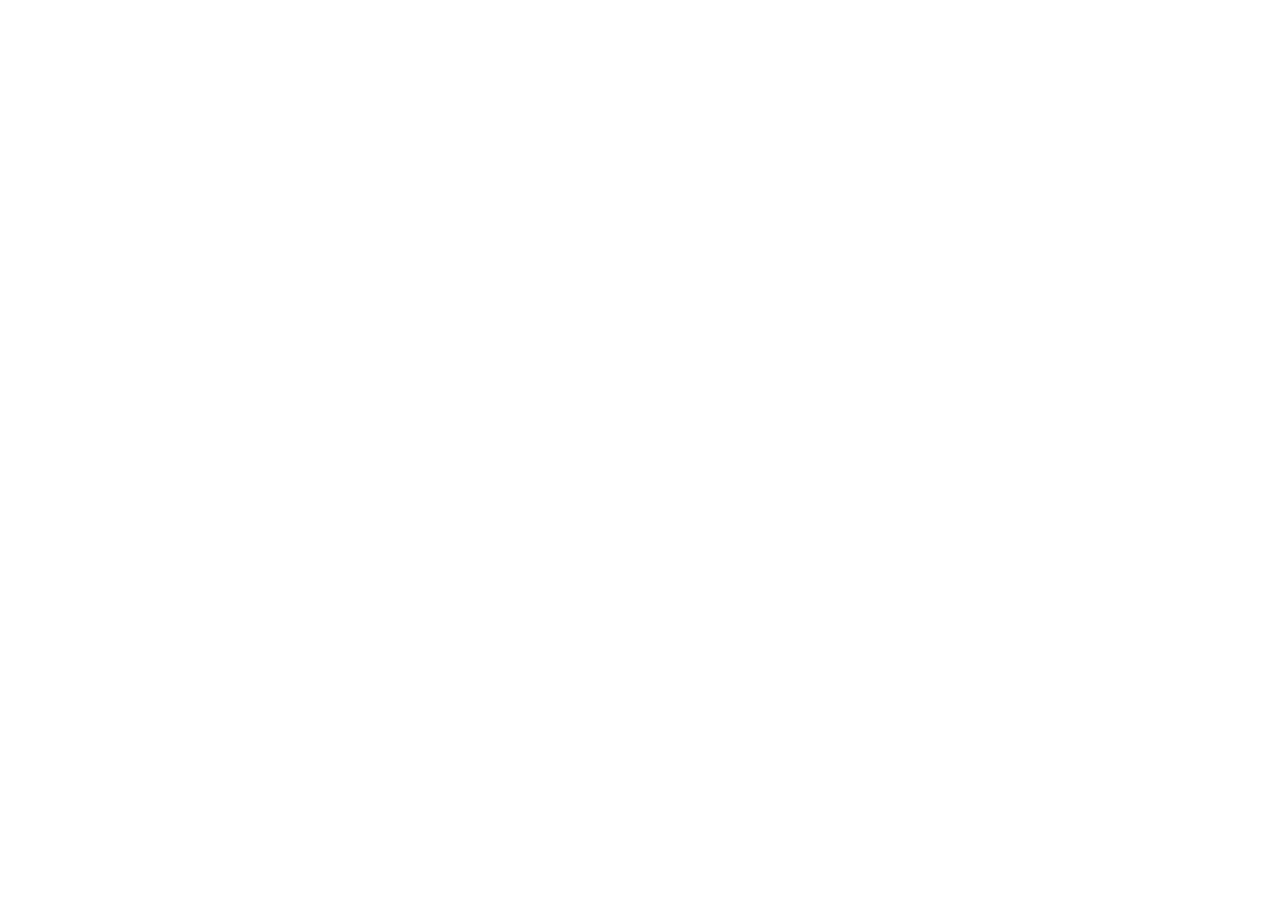
==== index.html @ eba16a73 "Update index.html" ====
<!DOCTYPE html>
<html lang="en">
<head>
    <meta charset="UTF-8">
    <meta http-equiv="X-UA-Compatible" content="IE=edge">
    <meta name="viewport" content="width=device-width, initial-scale=1.0">
    <title>3D OBJ Model Viewer</title>
    <style>
        body { margin: 0; }
        canvas { display: block; }
    </style>
</head>
<body>
    <!-- Include three.js library -->
    <script src="https://cdnjs.cloudflare.com/ajax/libs/three.js/r152/three.min.js"></script>
    <script src="https://cdn.jsdelivr.net/npm/three/examples/js/loaders/OBJLoader.js"></script>
    <script>
        // Basic scene setup
        const scene = new THREE.Scene();
        const camera = new THREE.PerspectiveCamera(75, window.innerWidth / window.innerHeight, 0.1, 1000);
        const renderer = new THREE.WebGLRenderer();
        renderer.setSize(window.innerWidth, window.innerHeight);
        document.body.appendChild(renderer.domElement);

        // Light setup
        const ambientLight = new THREE.AmbientLight(0xffffff, 0.5);
        scene.add(ambientLight);
        const directionalLight = new THREE.DirectionalLight(0xffffff, 1);
        directionalLight.position.set(1, 1, 1).normalize();
        scene.add(directionalLight);

        // Load the 3D model
        const loader = new THREE.OBJLoader();
        loader.load(
            // Replace with the path to your model file
            'modello.obj',
            function (object) {
                scene.add(object);

                // Initial camera position and basic rotation animation
                camera.position.z = 5;

                function animate() {
                    requestAnimationFrame(animate);
                    object.rotation.y += 0.01; // Rotates the model for visualization
                    renderer.render(scene, camera);
                }
                animate();
            },
            undefined,
            function (error) {
                console.error('An error occurred while loading the model:', error);
            }
        );

        // Resize handling
        window.addEventListener('resize', () => {
            camera.aspect = window.innerWidth / window.innerHeight;
            camera.updateProjectionMatrix();
            renderer.setSize(window.innerWidth, window.innerHeight);
        });
    </script>
</body>
</html>
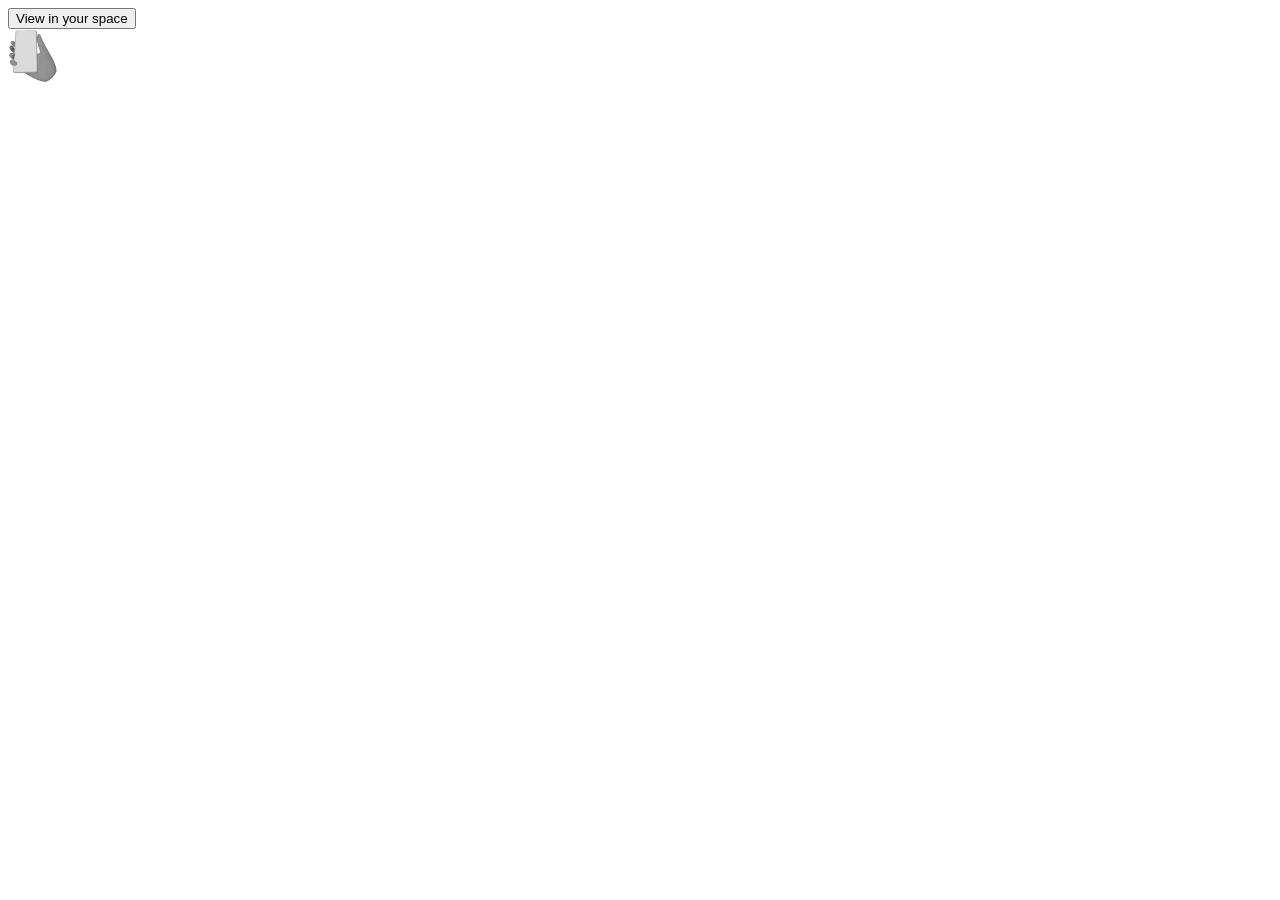
==== commit 256bebb7: "d adfdf" ====
--- a/index.html
+++ b/index.html
@@ -1,64 +1,27 @@
-<!DOCTYPE html>
+<!doctype html>
 <html lang="en">
-<head>
-    <meta charset="UTF-8">
-    <meta http-equiv="X-UA-Compatible" content="IE=edge">
-    <meta name="viewport" content="width=device-width, initial-scale=1.0">
-    <title>3D OBJ Model Viewer</title>
-    <style>
-        body { margin: 0; }
-        canvas { display: block; }
-    </style>
-</head>
-<body>
-    <!-- Include three.js library -->
-    <script src="https://cdnjs.cloudflare.com/ajax/libs/three.js/r152/three.min.js"></script>
-    <script src="https://cdn.jsdelivr.net/npm/three/examples/js/loaders/OBJLoader.js"></script>
-    <script>
-        // Basic scene setup
-        const scene = new THREE.Scene();
-        const camera = new THREE.PerspectiveCamera(75, window.innerWidth / window.innerHeight, 0.1, 1000);
-        const renderer = new THREE.WebGLRenderer();
-        renderer.setSize(window.innerWidth, window.innerHeight);
-        document.body.appendChild(renderer.domElement);
-
-        // Light setup
-        const ambientLight = new THREE.AmbientLight(0xffffff, 0.5);
-        scene.add(ambientLight);
-        const directionalLight = new THREE.DirectionalLight(0xffffff, 1);
-        directionalLight.position.set(1, 1, 1).normalize();
-        scene.add(directionalLight);
-
-        // Load the 3D model
-        const loader = new THREE.OBJLoader();
-        loader.load(
-            // Replace with the path to your model file
-            'modello.obj',
-            function (object) {
-                scene.add(object);
-
-                // Initial camera position and basic rotation animation
-                camera.position.z = 5;
-
-                function animate() {
-                    requestAnimationFrame(animate);
-                    object.rotation.y += 0.01; // Rotates the model for visualization
-                    renderer.render(scene, camera);
-                }
-                animate();
-            },
-            undefined,
-            function (error) {
-                console.error('An error occurred while loading the model:', error);
-            }
-        );
-
-        // Resize handling
-        window.addEventListener('resize', () => {
-            camera.aspect = window.innerWidth / window.innerHeight;
-            camera.updateProjectionMatrix();
-            renderer.setSize(window.innerWidth, window.innerHeight);
-        });
-    </script>
-</body>
+  <head>
+    <title>&lt;model-viewer&gt; template</title>
+    <meta charset="utf-8">
+    <meta name="description" content="&lt;model-viewer&gt; template">
+    <meta name="viewport" content="width=device-width, initial-scale=1">
+    <link type="text/css" href="./styles.css" rel="stylesheet"/>
+  </head>
+  <body>
+    <!-- <model-viewer> HTML element -->
+    <model-viewer src="amogus.glb" ar ar-modes="webxr scene-viewer quick-look" camera-controls tone-mapping="neutral" poster="poster.webp" shadow-intensity="1">
+      <div class="progress-bar hide" slot="progress-bar">
+          <div class="update-bar"></div>
+      </div>
+      <button slot="ar-button" id="ar-button">
+          View in your space
+      </button>
+      <div id="ar-prompt">
+          <img src="ar_hand_prompt.png">
+      </div>
+    </model-viewer>  
+    <script src="script.js"></script>
+    <!-- Loads <model-viewer> for browsers: -->
+    <script type="module" src="https://ajax.googleapis.com/ajax/libs/model-viewer/4.0.0/model-viewer.min.js"></script>
+  </body>
 </html>
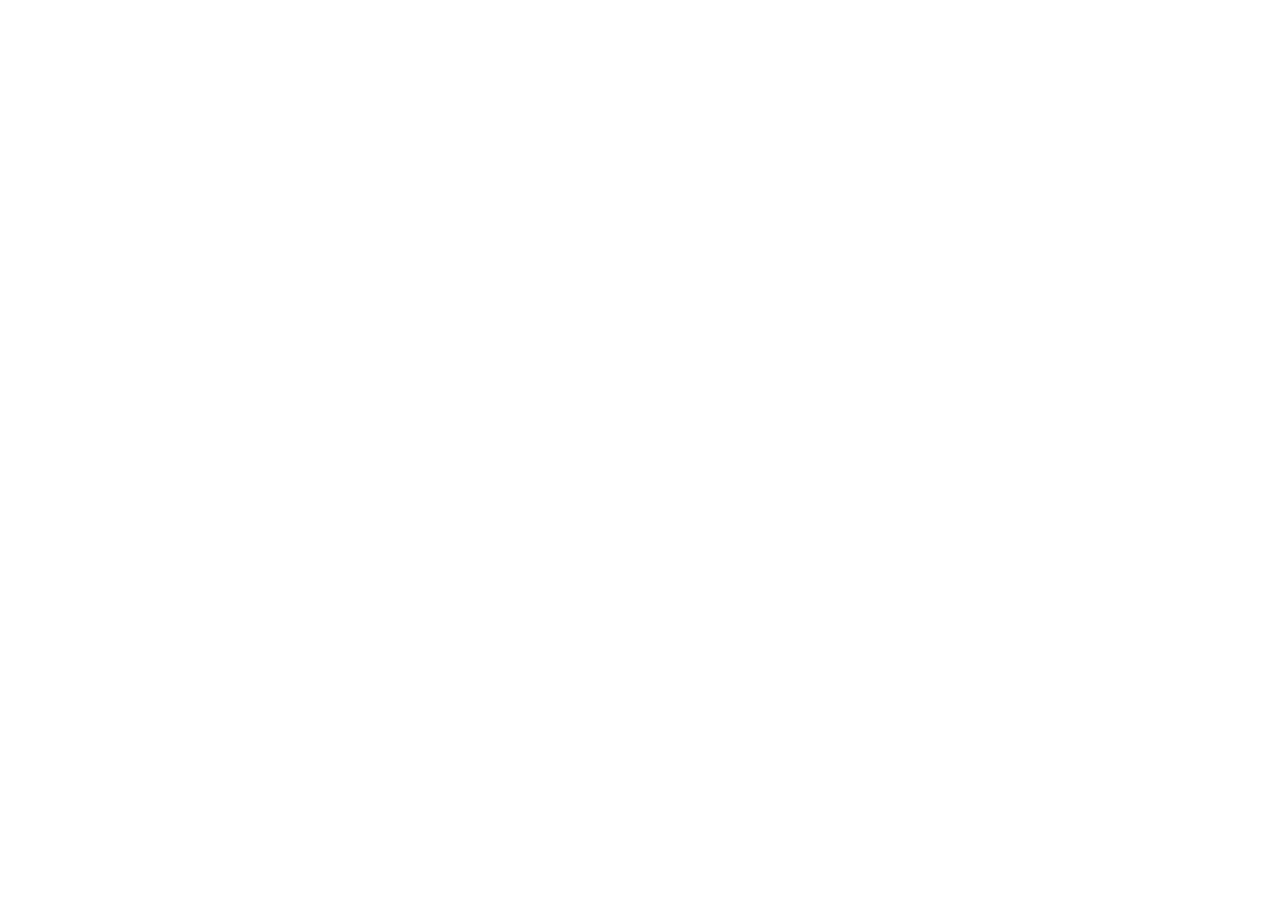
==== commit 80b866fc: "Update index.html" ====
--- a/index.html
+++ b/index.html
@@ -1,9 +1,9 @@
 <!doctype html>
 <html lang="en">
   <head>
-    <title>&lt;model-viewer&gt; template</title>
+    <title>&lt;3d showcase&gt; by dani</title>
     <meta charset="utf-8">
-    <meta name="description" content="&lt;model-viewer&gt; template">
+    <meta name="description" content="&lt;its&gt; the arm">
     <meta name="viewport" content="width=device-width, initial-scale=1">
     <link type="text/css" href="./styles.css" rel="stylesheet"/>
   </head>
--- a/styles.css
+++ b/styles.css
@@ -0,0 +1,109 @@
+:not(:defined) > * {
+  display: none;
+}
+
+html {
+  height: 100%;
+}
+
+body {
+  margin: 0;
+  padding: 0;
+  width: 100%;
+  height: 100%;
+}
+
+model-viewer {
+  width: 100%;
+  height: 90%;
+  background-color: #0099ff;
+}
+
+
+.progress-bar {
+  display: block;
+  width: 33%;
+  height: 10%;
+  max-height: 2%;
+  position: absolute;
+  left: 50%;
+  top: 50%;
+  transform: translate3d(-50%, -50%, 0);
+  border-radius: 25px;
+  box-shadow: 0px 3px 10px 3px rgba(0, 0, 0, 0.5), 0px 0px 5px 1px rgba(0, 0, 0, 0.6);
+  border: 1px solid rgba(255, 255, 255, 0.9);
+  background-color: rgba(52, 80, 99);
+}
+
+.progress-bar.hide {
+  visibility: hidden;
+  transition: visibility 0.3s;
+}
+
+.update-bar {
+  background-color: rgba(255, 255, 255, 0.9);
+  width: 0%;
+  height: 100%;
+  border-radius: 25px;
+  float: left;
+  transition: width 0.3s;
+}
+
+#ar-button {
+  background-image: url(ar_icon.png);
+  background-repeat: no-repeat;
+  background-size: 20px 20px;
+  background-position: 12px 50%;
+  background-color: #fff;
+  position: absolute;
+  left: 50%;
+  transform: translateX(-50%);
+  white-space: nowrap;
+  bottom: 16px;
+  padding: 0px 16px 0px 40px;
+  font-family: Roboto Regular, Helvetica Neue, sans-serif;
+  font-size: 14px;
+  color:#4285f4;
+  height: 36px;
+  line-height: 36px;
+  border-radius: 18px;
+  border: 1px solid #DADCE0;
+}
+
+#ar-button:active {
+  background-color: #E8EAED;
+}
+
+#ar-button:focus {
+  outline: none;
+}
+
+#ar-button:focus-visible {
+  outline: 1px solid #4285f4;
+}
+
+@keyframes circle {
+  from { transform: translateX(-50%) rotate(0deg) translateX(50px) rotate(0deg); }
+  to   { transform: translateX(-50%) rotate(360deg) translateX(50px) rotate(-360deg); }
+}
+
+@keyframes elongate {
+  from { transform: translateX(100px); }
+  to   { transform: translateX(-100px); }
+}
+
+model-viewer > #ar-prompt {
+  position: absolute;
+  left: 50%;
+  bottom: 60px;
+  animation: elongate 2s infinite ease-in-out alternate;
+  display: none;
+}
+
+model-viewer[ar-status="session-started"] > #ar-prompt {
+  display: block;
+}
+
+model-viewer > #ar-prompt > img {
+  animation: circle 4s linear infinite;
+}
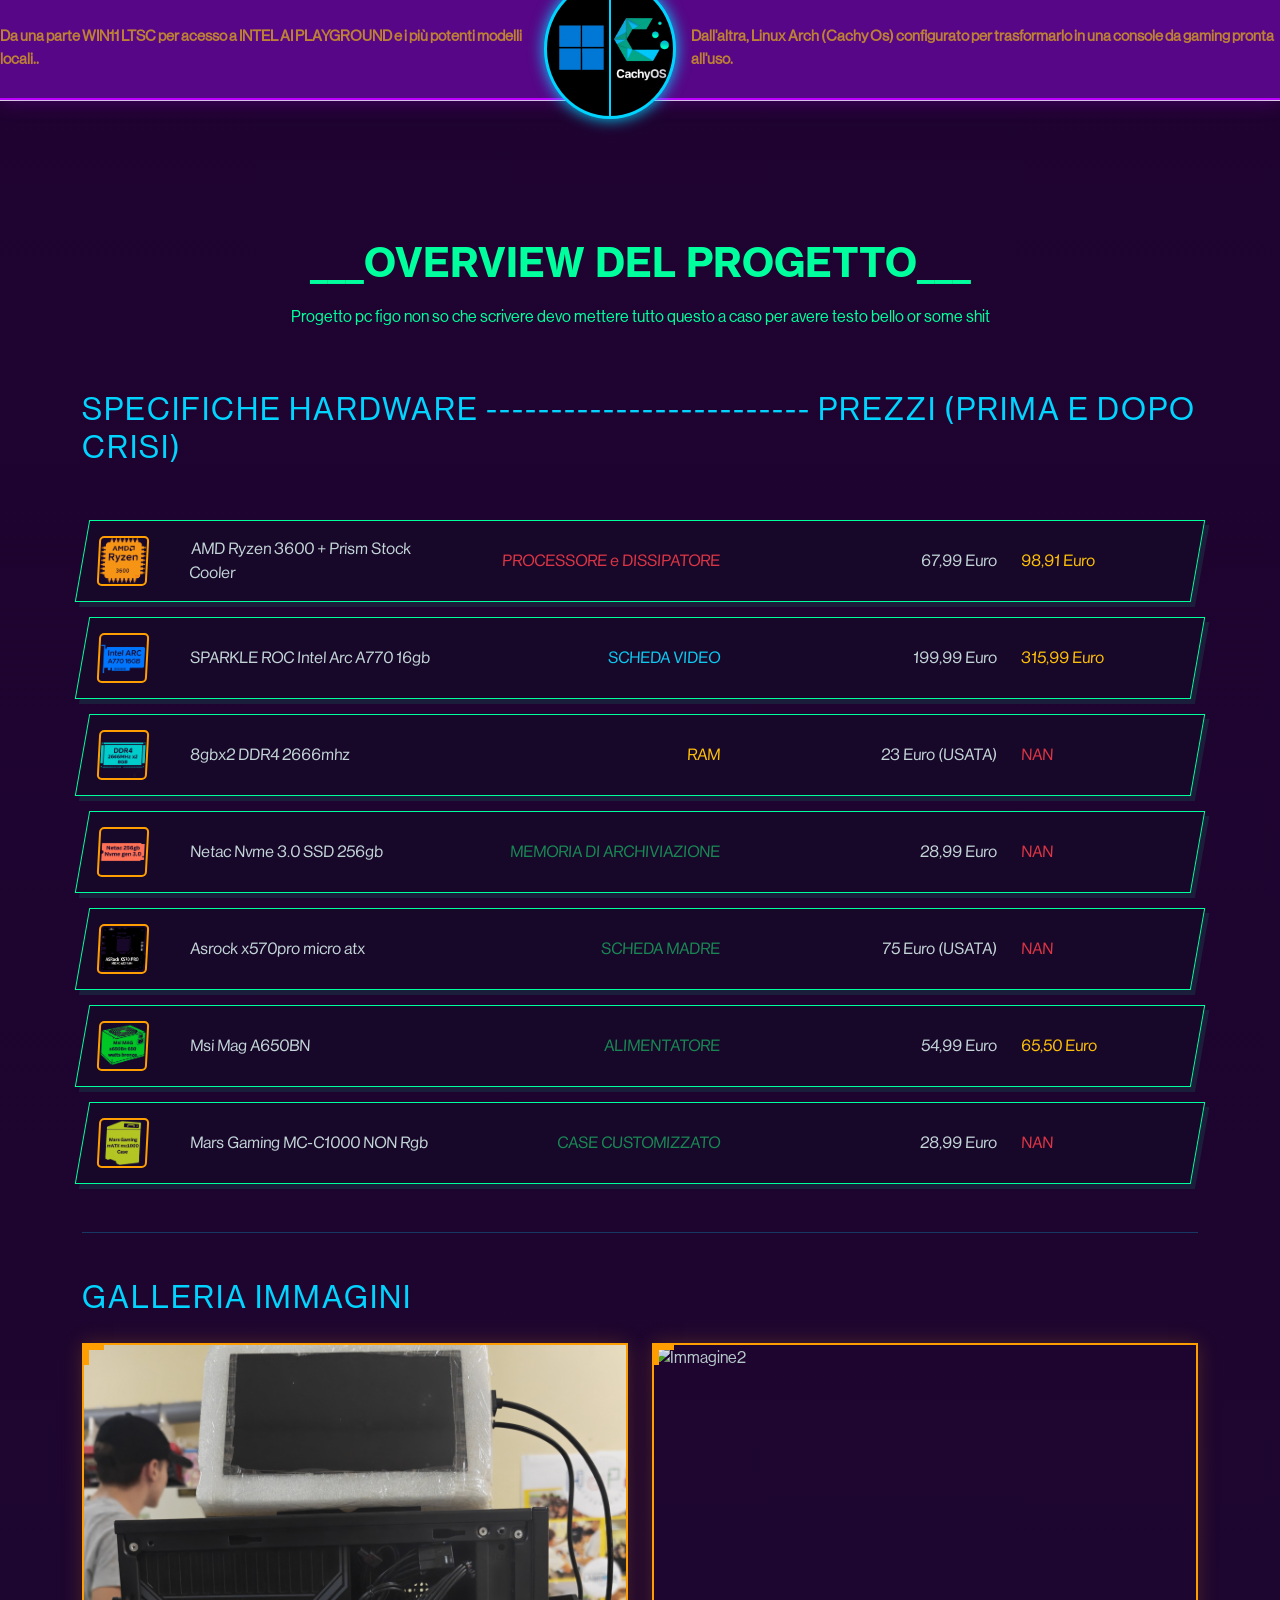
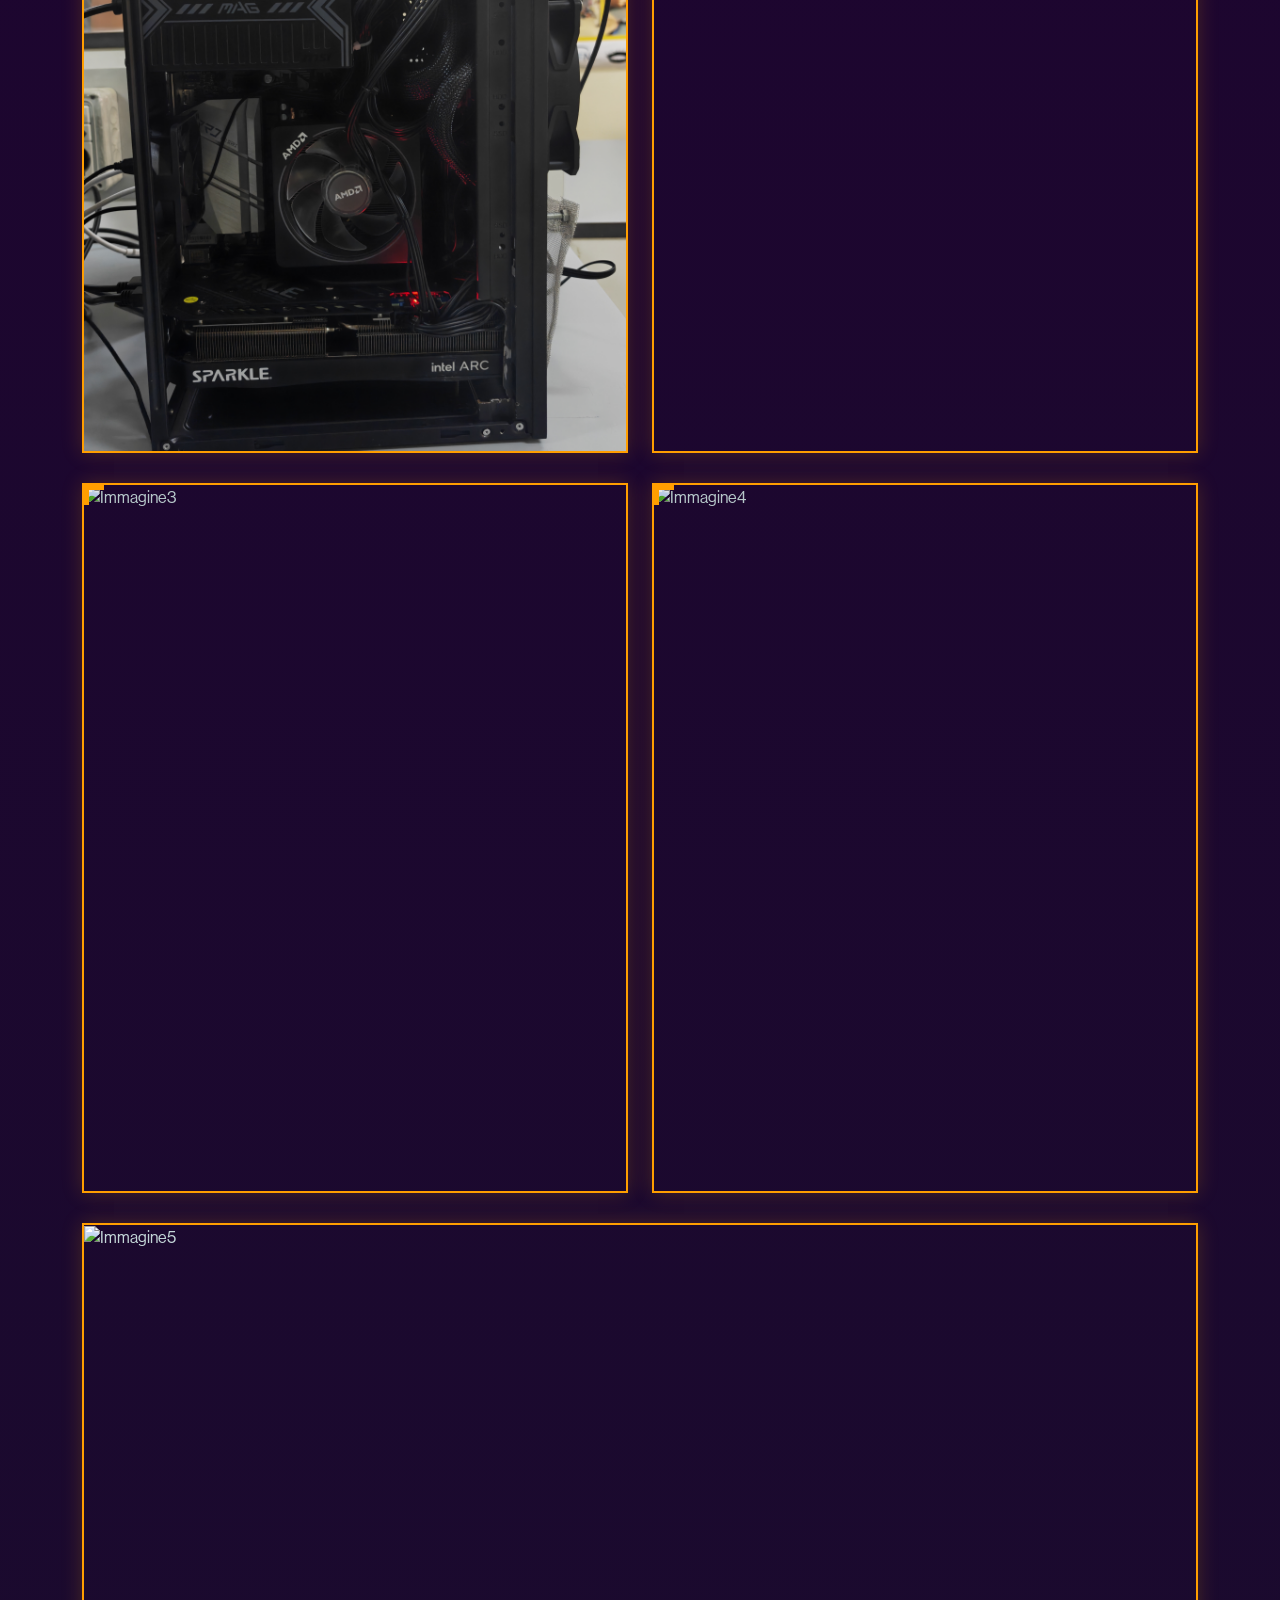
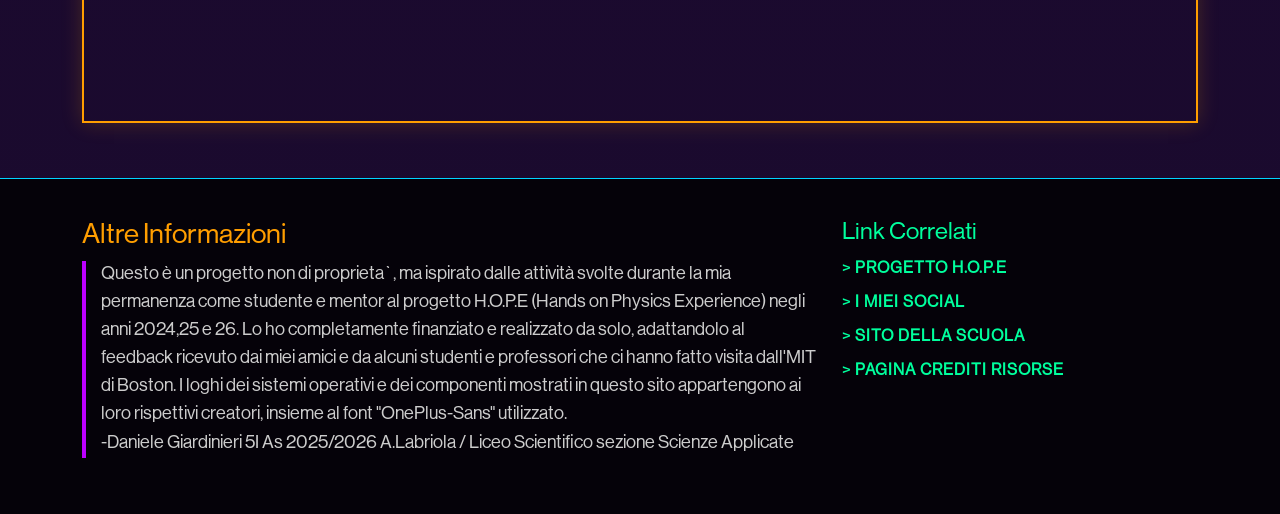
==== commit 431597a8: "CAMBIO DA MODELLO 3D BRACCIO a SITOAI Cambio completo, adesso il vecchio sito 3d sta nel portatile s" ====
--- a/index.html
+++ b/index.html
@@ -1,27 +1,176 @@
-<!doctype html>
-<html lang="en">
-  <head>
-    <title>&lt;3d showcase&gt; by dani</title>
-    <meta charset="utf-8">
-    <meta name="description" content="&lt;its&gt; the arm">
-    <meta name="viewport" content="width=device-width, initial-scale=1">
-    <link type="text/css" href="./styles.css" rel="stylesheet"/>
-  </head>
-  <body>
-    <!-- <model-viewer> HTML element -->
-    <model-viewer src="amogus.glb" ar ar-modes="webxr scene-viewer quick-look" camera-controls tone-mapping="neutral" poster="poster.webp" shadow-intensity="1">
-      <div class="progress-bar hide" slot="progress-bar">
-          <div class="update-bar"></div>
-      </div>
-      <button slot="ar-button" id="ar-button">
-          View in your space
-      </button>
-      <div id="ar-prompt">
-          <img src="ar_hand_prompt.png">
-      </div>
-    </model-viewer>  
-    <script src="script.js"></script>
-    <!-- Loads <model-viewer> for browsers: -->
-    <script type="module" src="https://ajax.googleapis.com/ajax/libs/model-viewer/4.0.0/model-viewer.min.js"></script>
-  </body>
+<!DOCTYPE html>
+<html lang="it">
+<head>
+    <meta charset="UTF-8">
+    <meta name="viewport" content="width=device-width, initial-scale=1.0">
+    <title>Documentazione Pc Custom di Dani</title>
+    
+    <link href="https://cdn.jsdelivr.net/npm/bootstrap@5.3.2/dist/css/bootstrap.min.css" rel="stylesheet">
+    
+    <link href="https://fonts.googleapis.com/css2?family=Rajdhani:wght@400;600;700&display=swap" rel="stylesheet">
+    
+    <link rel="stylesheet" href="stile.css">
+	<link rel="preconnect" href="https://fonts.googleapis.com">
+    <link rel="preconnect" href="https://fonts.gstatic.com" crossorigin>
+    <link href="https://fonts.googleapis.com/css2?family=Josefin+Sans:ital,wght@0,100..700;1,100..700&display=swap" rel="stylesheet">
+</head>
+<body>
+
+    <nav class="top-bar">
+	 <div class="nav-text left-text">
+        <p>  Da una parte WIN11 LTSC per acesso a INTEL AI PLAYGROUND  e i più potenti modelli locali..</p>
+    </div>
+        <div class="split-circle">
+            <div class="circle-half left">
+                <img src="immagini/win2.png" alt="Logo Sx">
+            </div>
+            <div class="circle-half right">
+                <img src="immagini/linux2.png" alt="Logo Dx">
+            </div>
+        </div>
+		 <div class="nav-text left-text">
+           <p> Dall'altra, Linux Arch (Cachy Os) configurato per trasformarlo in una console da gaming pronta all'uso.</p>
+         </div>
+    </nav>
+	<div class="ticker-wrap border-top py-2">
+    <div class="ticker-move">
+        <span class="text-info fw-bold mx-4">MIGLIOR MODELLO DI LINGUAGGIO ESEGUIBILE AL MOMENTO: MISTRAL V3 2501 24B INSTRUCT	  MIGLIOR MODELLO GENERATIVO ESEGUIBILE AL MOMENTO: Juggernaut x9 Prossimo step: Implementazione dei riconoscimento vocale in tempo reale -- Prezzi crisi aggiornati al 25/02/2026</p>
+	</span>
+    </div>
+	</div>
+		<nav class="Titolo"> <h1> ___OVERVIEW DEL PROGETTO___ </h1> </nav>
+	<nav class="Paragrafo"> <p> Progetto pc figo non so che scrivere devo mettere tutto questo a caso per avere testo bello or some shit </p> </nav>
+    <div class="container my-5">
+        
+        <h2 class="mb-4">SPECIFICHE HARDWARE  -------------------------  PREZZI (PRIMA E DOPO CRISI)</h2>
+        <div class="tech-list-container">
+
+            <div class="tech-row">
+                <div class="row align-items-center">
+                    <div class="col-2 col-md-1">
+                        <img src="immagini/chip.png" class="row-logo" alt="Icon">
+                    </div>
+                    <div class="col-4 col-md-3">AMD Ryzen 3600 + Prism Stock Cooler</div>
+                    <div class="col-3 col-md-3 text-end text-danger">PROCESSORE e DISSIPATORE</div>
+                    <div class="col-3 col-md-3 text-end">67,99 Euro</div>
+                    <div class="col-md-2 d-none d-md-block text-warning">98,91 Euro</div>
+                </div>
+            </div>
+            <div class="tech-row">
+                <div class="row align-items-center">
+                    <div class="col-2 col-md-1"><img src="immagini/gpu.png" class="row-logo" alt="Icon"></div>
+                    <div class="col-4 col-md-3">SPARKLE ROC Intel Arc A770 16gb</div>
+                    <div class="col-3 col-md-3 text-end text-info">SCHEDA VIDEO</div>
+                    <div class="col-3 col-md-3 text-end">199,99 Euro</div>
+                    <div class="col-md-2 d-none d-md-block text-warning">315,99 Euro</div>
+                </div>
+            </div>
+
+            <div class="tech-row">
+                <div class="row align-items-center">
+                    <div class="col-2 col-md-1"><img src="immagini/ram.png" class="row-logo" alt="Icon"></div>
+                    <div class="col-4 col-md-3">8gbx2 DDR4 2666mhz</div>
+                    <div class="col-3 col-md-3 text-end text-warning">RAM</div>
+                    <div class="col-3 col-md-3 text-end"> 23 Euro (USATA)</div>
+                    <div class="col-md-2 d-none d-md-block text-danger">NAN</div>
+                </div>
+            </div>
+
+            <div class="tech-row">
+                <div class="row align-items-center">
+                    <div class="col-2 col-md-1"><img src="immagini/ssd.png" class="row-logo" alt="Icon"></div>
+                    <div class="col-4 col-md-3">Netac Nvme 3.0 SSD 256gb</div>
+                    <div class="col-3 col-md-3 text-end text-success">MEMORIA DI ARCHIVIAZIONE</div>
+                    <div class="col-3 col-md-3 text-end">28,99 Euro</div>
+                    <div class="col-md-2 d-none d-md-block text-danger">NAN</div>
+                </div>
+            </div>
+            <div class="tech-row">
+                <div class="row align-items-center">
+                    <div class="col-2 col-md-1"><img src="immagini/mobo.png" class="row-logo" alt="Icon"></div>
+                    <div class="col-4 col-md-3">Asrock x570pro micro atx</div>
+                    <div class="col-3 col-md-3 text-end text-success">SCHEDA MADRE</div>
+                    <div class="col-3 col-md-3 text-end">75 Euro (USATA)</div>
+                    <div class="col-md-2 d-none d-md-block text-danger">NAN</div>
+                </div>
+            </div>
+            <div class="tech-row">
+                <div class="row align-items-center">
+                    <div class="col-2 col-md-1"><img src="immagini/psu.png" class="row-logo" alt="Icon"></div>
+                    <div class="col-4 col-md-3">Msi Mag A650BN</div>
+                    <div class="col-3 col-md-3 text-end text-success">ALIMENTATORE</div>
+                    <div class="col-3 col-md-3 text-end">54,99 Euro</div>
+                    <div class="col-md-2 d-none d-md-block text-warning">65,50 Euro</div>
+                </div>
+            </div>
+			<div class="tech-row">
+                <div class="row align-items-center">
+                    <div class="col-2 col-md-1"><img src="immagini/case.png" class="row-logo" alt="Icon"></div>
+                    <div class="col-4 col-md-3">Mars Gaming MC-C1000 NON Rgb</div>
+                    <div class="col-3 col-md-3 text-end text-success">CASE CUSTOMIZZATO</div>
+                    <div class="col-3 col-md-3 text-end">28,99 Euro</div>
+                    <div class="col-md-2 d-none d-md-block text-danger">NAN</div>
+                </div>
+            </div>
+
+        </div>
+
+        <hr class="my-5" style="border-color: var(--accent-blue);">
+
+        <h2 class="mb-4">GALLERIA IMMAGINI</h2>
+        <div class="row">
+            <div class="col-lg-6">
+                <div class="big-image-frame">
+                    <img src="immagini/Img1.jpg" alt="Immagine1">
+                </div>
+            </div>
+            <div class="col-lg-6">
+                <div class="big-image-frame">
+                    <img src="Immagini/Img2.jpg" alt="Immagine2">
+                </div>
+            </div>
+			<div class="col-lg-6">
+                <div class="big-image-frame">
+                    <img src="Immagini/Img3.jpg" alt="Immagine3">
+                </div>
+            </div>
+			<div class="col-lg-6">
+                <div class="big-image-frame">
+                    <img src="Immagini/Img4.jpg" alt="Immagine4">
+                </div>
+            </div>
+			<div class="row-lg-6">
+                <div class="verybig-image-frame">
+                    <img src="Immagini/Img5.jpg" alt="Immagine5">
+                </div>
+            </div>
+        </div>
+        </div>
+    </div>
+
+    <footer class="footer-section">
+        <div class="container">
+            <div class="row">
+                <div class="col-md-8">
+                    <h3 style="color: var(--accent-orange)">Altre Informazioni</h3>
+                    <p class="footer-desc">
+                        Questo è un progetto non di proprieta`, ma ispirato dalle attività svolte durante la mia permanenza come studente e mentor al progetto H.O.P.E (Hands on Physics Experience) negli anni 2024,25 e 26. Lo ho completamente finanziato e realizzato da solo, adattandolo al feedback ricevuto dai miei amici e da alcuni studenti e professori che ci hanno fatto visita dall'MIT di Boston.   
+                        I loghi dei sistemi operativi e dei componenti mostrati in questo sito appartengono ai loro rispettivi creatori, insieme al font "OnePlus-Sans" utilizzato. <br> -Daniele Giardinieri 5I As 2025/2026 A.Labriola   /    Liceo Scientifico sezione Scienze Applicate
+                    </p>
+                </div>
+                <div class="col-md-4">
+                    <h4 style="color: var(--accent-teal)">Link Correlati</h4>
+                    <ul class="tech-links">
+                        <li><a href="https://www.liceoroiti.edu.it/pagine/hope-with-mit---hands-on-physics" target="_blank">> PROGETTO H.O.P.E</a></li>
+                        <li><a href="https://linktr.ee/TinDaniel706" target="_blank">> I MIEI SOCIAL</a></li>
+                        <li><a href="https://www.liceolabriola.edu.it/wp-content/uploads/2025/01/PPT-Hope-per-il-sito-.pdf" target="_blank">> SITO DELLA SCUOLA</a></li>
+                        <li><a href="paginesecondarie/cred.html"> > PAGINA CREDITI RISORSE</a></li>
+                    </ul>
+                </div>
+            </div>
+        </div>
+    </footer>
+
+    <script src="https://cdn.jsdelivr.net/npm/bootstrap@5.3.2/dist/js/bootstrap.bundle.min.js"></script>
+</body>
 </html>
--- a/stile.css
+++ b/stile.css
@@ -0,0 +1,273 @@
+/* style.css */
+:root {
+    /* --- PALETTE COLORI (Modifica qui) --- */
+    --bg-color: #1f0230;          /* Viola scuro profondo (Sfondo) */
+    --card-bg: rgba(20, 10, 40, 0.7); /* Sfondo semitrasparente per elementi */
+    
+    --accent-orange: #ff9e00;     /* Arancione Neon */
+    --accent-blue: #00d4ff;       /* Blu Cyber */
+    --accent-teal: #00ff9d;       /* Verde Acqua */
+    --accent-purple: #bd00ff;     /* Viola acceso */
+
+    --text-color: #c3d5d7;        /* Colore testo principale */
+    --font-main: 'OnePlus-Sans', 'Josefin-Sans';
+    --font-alt: 'OnePlusSans-Bold';
+
+    /* --- IMPOSTAZIONI STRUTTURALI --- */
+    /* Modifica questa variabile per cambiare la lunghezza scrollabile della pagina */
+    --page-total-height: 150vh; 
+    
+    /* Dimensione del cerchio nella barra */
+    --circle-size: 140px;
+}
+
+body {
+    background-color: var(--bg-color);
+    color: var(--text-color);
+    font-family: var(--font-main);
+    min-height: var(--page-total-height);
+    background-image: linear-gradient(180deg, var(--bg-color) 0%, #1a0b2e 100%);
+    position: relative;
+}
+
+/* --- BARRA SUPERIORE --- */
+.top-bar {
+    background: rgba(92, 7, 145, 0.9);
+    border-bottom: 2px solid var(--accent-purple);
+    backdrop-filter: blur(10px);
+    height: 100px;
+    position: sticky;
+    top: 0;
+    z-index: 1000;
+    display: flex;
+    align-items: center;
+    justify-content: center;
+    box-shadow: 0 0 20px rgba(189, 0, 255, 0.3);
+    gap: 15px;
+}
+
+/* Nasconde ciò che esce dai bordi */
+.ticker-wrap {
+    width: 100%;
+    overflow: hidden;
+    white-space: nowrap;
+}
+
+/* Definisce il movimento infinito */
+.ticker-move {
+    display: inline-block;
+    padding-left: 100%;
+    animation: ticker-animation 20s linear infinite;
+    padding-top: 33px;
+}
+
+
+
+@keyframes ticker-animation {
+    0% { transform: translateX(0); }
+    100% { transform: translateX(-100%); }
+}
+
+.Paragrafo {
+    color:#00ff9d;
+    display: flex;
+    align-items: center;
+    justify-content: center;
+    margin-top: 10px;
+
+    
+    
+
+    
+}
+
+.Titolo{
+    color:#00ff9d;
+    display: flex;
+    align-items: center;
+    justify-content: center;
+    padding-top: 25px;
+    font-family: var(--font-alt);
+
+}
+
+.nav-text p {
+    margin: 0;                 
+    font-size: 0.95rem;           
+    color: #bd8036;
+    font-family: var(--font-main);
+    font-weight: bold;               
+}
+
+/* Cerchio diviso a metà */
+.split-circle {
+    width: var(--circle-size);
+    height: var(--circle-size);
+    border-radius: 50%;
+    border: 3px solid var(--accent-blue);
+    overflow: hidden;
+    display: flex;
+    position: relative;
+    box-shadow: 0 0 15px var(--accent-blue);
+    background-color: #000;
+}
+
+.circle-half {
+    width: 50%;
+    height: 100%;
+    display: flex;
+    align-items: center;
+    justify-content: center;
+    overflow: hidden;
+}
+
+.circle-half img {
+    width: 100%;
+    height: 100%;
+    object-fit: cover;
+}
+
+.circle-half.left { border-right: 1px solid var(--accent-blue); }
+.circle-half.right { border-left: 1px solid var(--accent-blue); }
+
+/* --- LISTA PARALLELEPIPEDI --- */
+.tech-list-container {
+    margin-top: 50px;
+}
+
+.tech-row {
+    background: var(--card-bg);
+    border: 1px solid var(--accent-teal);
+    margin-bottom: 15px;
+    padding: 15px;
+    /* Effetto parallelepipedo leggermente inclinato sui bordi o trasformazione */
+    transform: skewX(-10deg); 
+    transition: all 0.2s ease;
+    box-shadow: 5px 5px 0px rgba(0, 255, 157, 0.1);
+}
+
+.tech-row:hover {
+    box-shadow: 0 0 15px var(--accent-teal);
+    transform: skewX(-7deg) translateX(2px);
+    background: rgba(0, 255, 157, 0.05);
+}
+
+/* Raddrizziamo il contenuto interno affinché non sia storto come il contenitore */
+.tech-row > .row {
+    transform: skewX(7deg); 
+}
+
+.row-logo {
+    width: 50px;
+    height: 50px;
+    border: 2px solid var(--accent-orange);
+    border-radius: 5px;
+    object-fit: cover;
+}
+
+/* --- SPAZI GRANDI IMMAGINI --- */
+.big-image-frame {
+    border: 2px solid var(--accent-orange);
+    height: 710px; /* Altezza fissa per il frame */
+    width: 100%;
+    overflow: hidden;
+    position: relative;
+    margin-bottom: 30px;
+    box-shadow: 0 0 20px rgba(255, 158, 0, 0.2);
+}
+.verybig-image-frame {
+    border: 2px solid var(--accent-orange);
+    height: 500px; /* Altezza fissa per il frame */
+    width: 100%;
+    overflow: hidden;
+    position: relative;
+    margin-bottom: 5px;
+    box-shadow: 0 0 20px rgba(255, 158, 0, 0.2);
+}
+
+
+.big-image-frame::before {
+    /* Elemento decorativo futuristico agli angoli */
+    content: '';
+    position: absolute;
+    top: 0; left: 0;
+    width: 20px; height: 20px;
+    border-top: 5px solid var(--accent-orange);
+    border-left: 5px solid var(--accent-orange);
+    z-index: 2;
+}
+
+.big-image-frame img {
+    width: 100%;
+    height: 100%;
+    object-fit: cover;
+    filter: contrast(1.1) brightness(0.9);
+    transition: transform 0.5s ease;
+}
+
+.big-image-frame:hover img {
+    transform: scale(1.05);
+}
+
+/* --- FOOTER --- */
+.footer-section {
+    background: rgba(0,0,0,0.8);
+    border-top: 1px solid var(--accent-blue);
+    margin-top: 50px;
+    padding: 40px 0;
+}
+
+.footer-desc {
+    font-size: 1.1rem;
+    line-height: 1.6;
+    color: #ccc;
+    border-left: 4px solid var(--accent-purple);
+    padding-left: 15px;
+}
+
+.tech-links {
+    list-style: none;
+    padding: 0;
+}
+
+.tech-links li {
+    margin-bottom: 10px;
+}
+
+.tech-links a {
+    color: var(--accent-teal);
+    text-decoration: none;
+    font-weight: bold;
+    text-transform: uppercase;
+    letter-spacing: 1px;
+    transition: color 0.3s;
+}
+
+.tech-links a:hover {
+    color: var(--accent-orange);
+    text-shadow: 0 0 10px var(--accent-orange);
+}
+
+/* Utility per il testo */
+h2 { color: var(--accent-blue); text-transform: uppercase; letter-spacing: 2px; }
+
+
+.josefin-sans{
+  font-family: "Josefin Sans", sans-serif;
+  font-optical-sizing: auto;
+ 
+}
+
+@font-face {
+    font-family: 'OnePlus-Sans'; 
+    src: url('fontlocali/OnePlusSans-Regular.ttf') format('truetype'); 
+    font-weight: normal;
+    font-style: normal;
+}
+
+@font-face {
+    font-family: 'OnePlusSans-Bold'; 
+    src: url('fontlocali/OnePlusSans-Bold.ttf') format('truetype'); 
+    font-weight: 700;
+    font-style: normal;
+}
